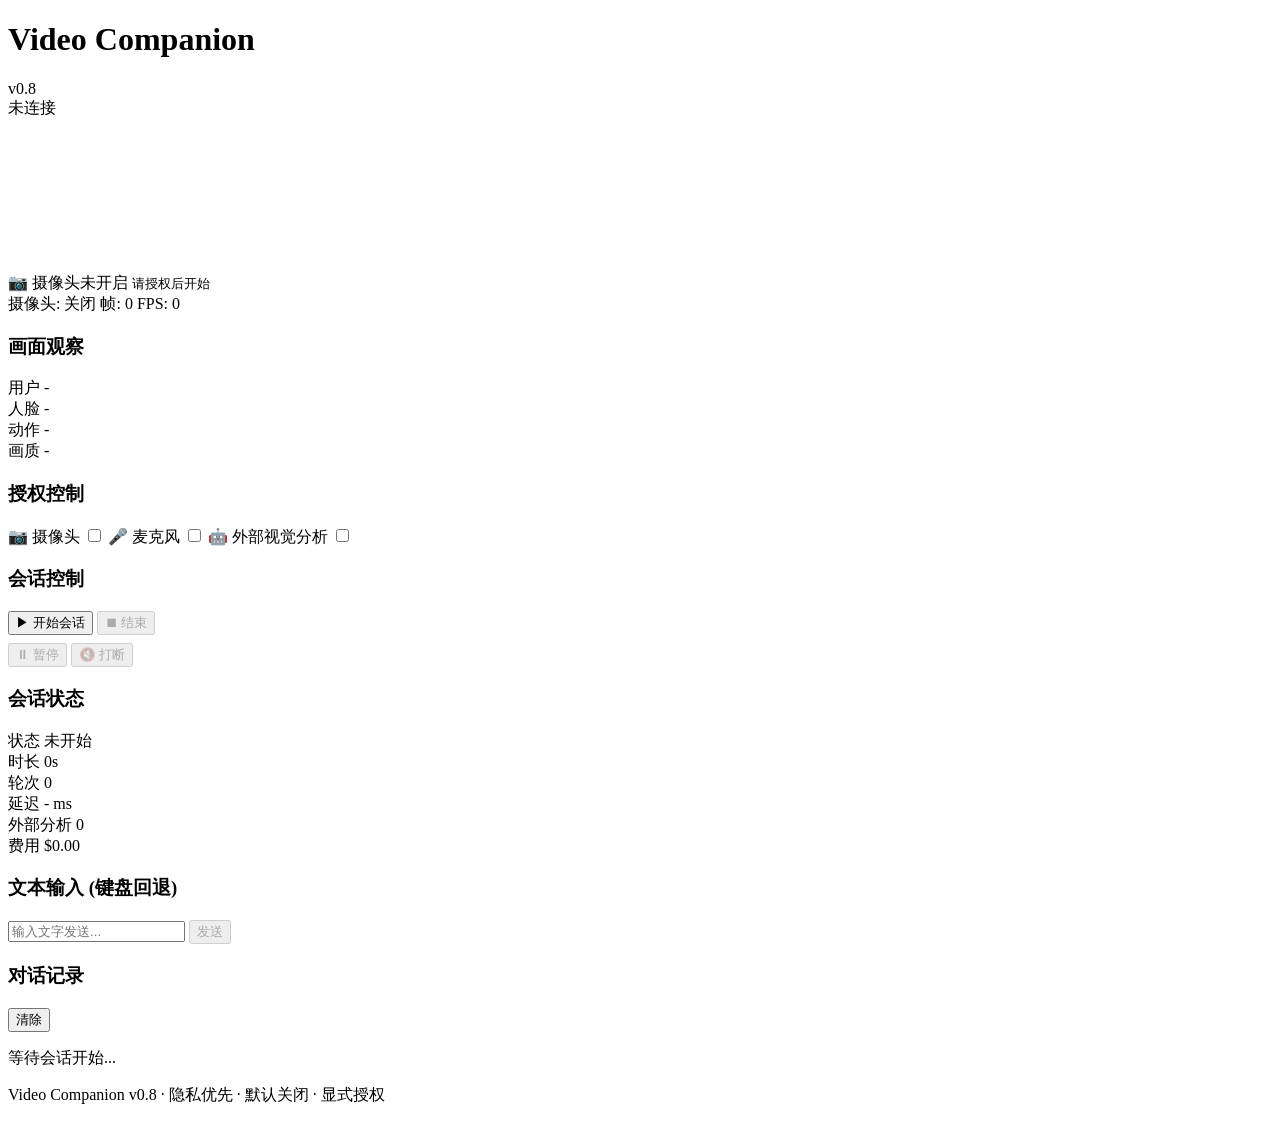
==== web/index.html @ 8a932213 "V0-V8 完整实现：实时视频陪伴独立项目 核心能力： - OpenAI Whisper ASR + OpenAI TTS (ElevenLabs 备选) - OpenCV 人脸/动作检测 - GPT" ====
<!DOCTYPE html>
<html lang="zh-CN">
<head>
    <meta charset="UTF-8">
    <meta name="viewport" content="width=device-width, initial-scale=1.0">
    <title>Video Companion</title>
    <link rel="stylesheet" href="/static/style.css">
</head>
<body>
    <div id="app">
        <header>
            <div class="header-left">
                <h1>Video Companion</h1>
                <span id="version-tag">v0.8</span>
            </div>
            <div class="header-right">
                <span id="audio-visualizer" class="visualizer">
                    <span class="bar"></span><span class="bar"></span><span class="bar"></span>
                    <span class="bar"></span><span class="bar"></span>
                </span>
                <span id="connection-status" class="status-badge disconnected">未连接</span>
            </div>
        </header>

        <main>
            <div class="grid">
                <!-- 左栏：视频 -->
                <div class="grid-left">
                    <section id="video-section">
                        <div id="camera-container">
                            <video id="camera-preview" autoplay playsinline muted></video>
                            <canvas id="camera-canvas" style="display:none"></canvas>
                            <div id="camera-overlay" class="overlay">
                                <div class="overlay-content">
                                    <span class="icon">📷</span>
                                    <span>摄像头未开启</span>
                                    <small>请授权后开始</small>
                                </div>
                            </div>
                            <div id="detection-overlay" class="detection-hud hidden">
                                <div id="face-box" class="face-box hidden"></div>
                            </div>
                        </div>
                        <div class="camera-info">
                            <span id="camera-status">摄像头: 关闭</span>
                            <span id="frame-count" class="metric">帧: 0</span>
                            <span id="fps-display" class="metric">FPS: 0</span>
                        </div>
                    </section>

                    <!-- 观察面板 -->
                    <section id="observation-panel">
                        <h3>画面观察 <span id="obs-timestamp" class="metric"></span></h3>
                        <div id="observation-detail">
                            <div class="obs-row">
                                <span class="obs-label">用户</span>
                                <span id="obs-presence" class="obs-value">-</span>
                            </div>
                            <div class="obs-row">
                                <span class="obs-label">人脸</span>
                                <span id="obs-face" class="obs-value">-</span>
                            </div>
                            <div class="obs-row">
                                <span class="obs-label">动作</span>
                                <span id="obs-motion" class="obs-value">-</span>
                            </div>
                            <div class="obs-row">
                                <span class="obs-label">画质</span>
                                <span id="obs-quality" class="obs-value">-</span>
                            </div>
                            <div class="obs-row" id="obs-external-row" style="display:none">
                                <span class="obs-label">AI分析</span>
                                <span id="obs-external" class="obs-value"></span>
                            </div>
                        </div>
                    </section>
                </div>

                <!-- 右栏：控制和对话 -->
                <div class="grid-right">
                    <!-- 授权 -->
                    <section id="controls">
                        <h3>授权控制</h3>
                        <div class="toggle-list">
                            <label class="toggle-item">
                                <span class="toggle-label">
                                    <span class="icon">📷</span> 摄像头
                                </span>
                                <input type="checkbox" id="consent-camera" class="toggle-input">
                                <span class="toggle-slider"></span>
                            </label>
                            <label class="toggle-item">
                                <span class="toggle-label">
                                    <span class="icon">🎤</span> 麦克风
                                </span>
                                <input type="checkbox" id="consent-microphone" class="toggle-input">
                                <span class="toggle-slider"></span>
                            </label>
                            <label class="toggle-item">
                                <span class="toggle-label">
                                    <span class="icon">🤖</span> 外部视觉分析
                                </span>
                                <input type="checkbox" id="consent-vision" class="toggle-input">
                                <span class="toggle-slider"></span>
                            </label>
                        </div>
                    </section>

                    <!-- 会话 -->
                    <section id="session-controls">
                        <h3>会话控制</h3>
                        <div class="button-row">
                            <button id="btn-start-session" class="btn primary">▶ 开始会话</button>
                            <button id="btn-stop-session" class="btn danger" disabled>⏹ 结束</button>
                        </div>
                        <div class="button-row" style="margin-top:8px">
                            <button id="btn-pause-session" class="btn secondary" disabled>⏸ 暂停</button>
                            <button id="btn-interrupt" class="btn warning" disabled>🔇 打断</button>
                        </div>
                    </section>

                    <!-- 状态 -->
                    <section id="status-panel">
                        <h3>会话状态</h3>
                        <div class="status-grid">
                            <div class="stat">
                                <span class="stat-label">状态</span>
                                <span id="session-state" class="stat-value">未开始</span>
                            </div>
                            <div class="stat">
                                <span class="stat-label">时长</span>
                                <span id="session-duration" class="stat-value">0s</span>
                            </div>
                            <div class="stat">
                                <span class="stat-label">轮次</span>
                                <span id="session-turns" class="stat-value">0</span>
                            </div>
                            <div class="stat">
                                <span class="stat-label">延迟</span>
                                <span id="session-latency" class="stat-value">- ms</span>
                            </div>
                            <div class="stat">
                                <span class="stat-label">外部分析</span>
                                <span id="session-ext-analyzes" class="stat-value">0</span>
                            </div>
                            <div class="stat">
                                <span class="stat-label">费用</span>
                                <span id="session-cost" class="stat-value">$0.00</span>
                            </div>
                        </div>
                    </section>

                    <!-- 文本输入 -->
                    <section id="text-input-section">
                        <h3>文本输入 (键盘回退)</h3>
                        <div class="input-row">
                            <input type="text" id="text-input" placeholder="输入文字发送..." />
                            <button id="btn-send-text" class="btn primary" disabled>发送</button>
                        </div>
                    </section>
                </div>

                <!-- 对话日志 (全宽) -->
                <div class="grid-full">
                    <section id="transcript-panel">
                        <div class="transcript-header">
                            <h3>对话记录</h3>
                            <button id="btn-clear-transcript" class="btn-small">清除</button>
                        </div>
                        <div id="transcript-log">
                            <p class="placeholder">等待会话开始...</p>
                        </div>
                    </section>
                </div>
            </div>
        </main>

        <footer>
            <p>Video Companion v0.8 · 隐私优先 · 默认关闭 · 显式授权</p>
        </footer>
    </div>

    <script src="/static/app.js"></script>
</body>
</html>
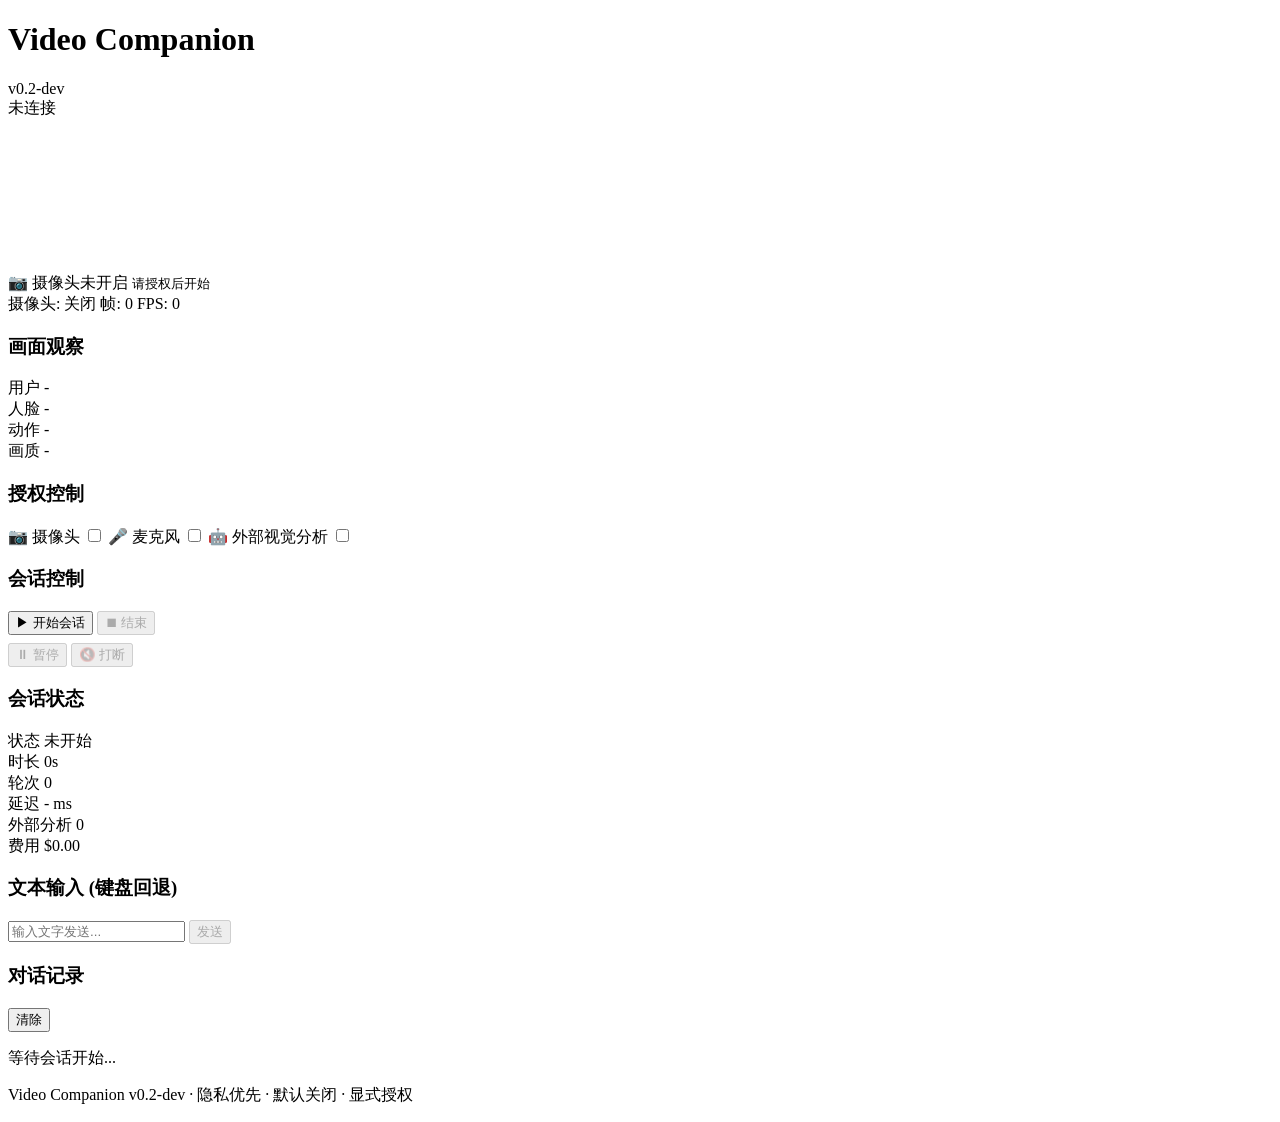
==== commit 2df6d4d5: "修复 5 个硬问题：ASR链路、人格主权、授权统一、视觉fallback、文档诚实 1. ASR: vad_text为空时调用后端Whisper转写，失败不进入人格回复 2. 人格回复: 优先post" ====
--- a/web/index.html
+++ b/web/index.html
@@ -11,7 +11,7 @@
         <header>
             <div class="header-left">
                 <h1>Video Companion</h1>
-                <span id="version-tag">v0.8</span>
+                <span id="version-tag">v0.2-dev</span>
             </div>
             <div class="header-right">
                 <span id="audio-visualizer" class="visualizer">
@@ -176,7 +176,7 @@
         </main>
 
         <footer>
-            <p>Video Companion v0.8 · 隐私优先 · 默认关闭 · 显式授权</p>
+            <p>Video Companion v0.2-dev · 隐私优先 · 默认关闭 · 显式授权</p>
         </footer>
     </div>
 
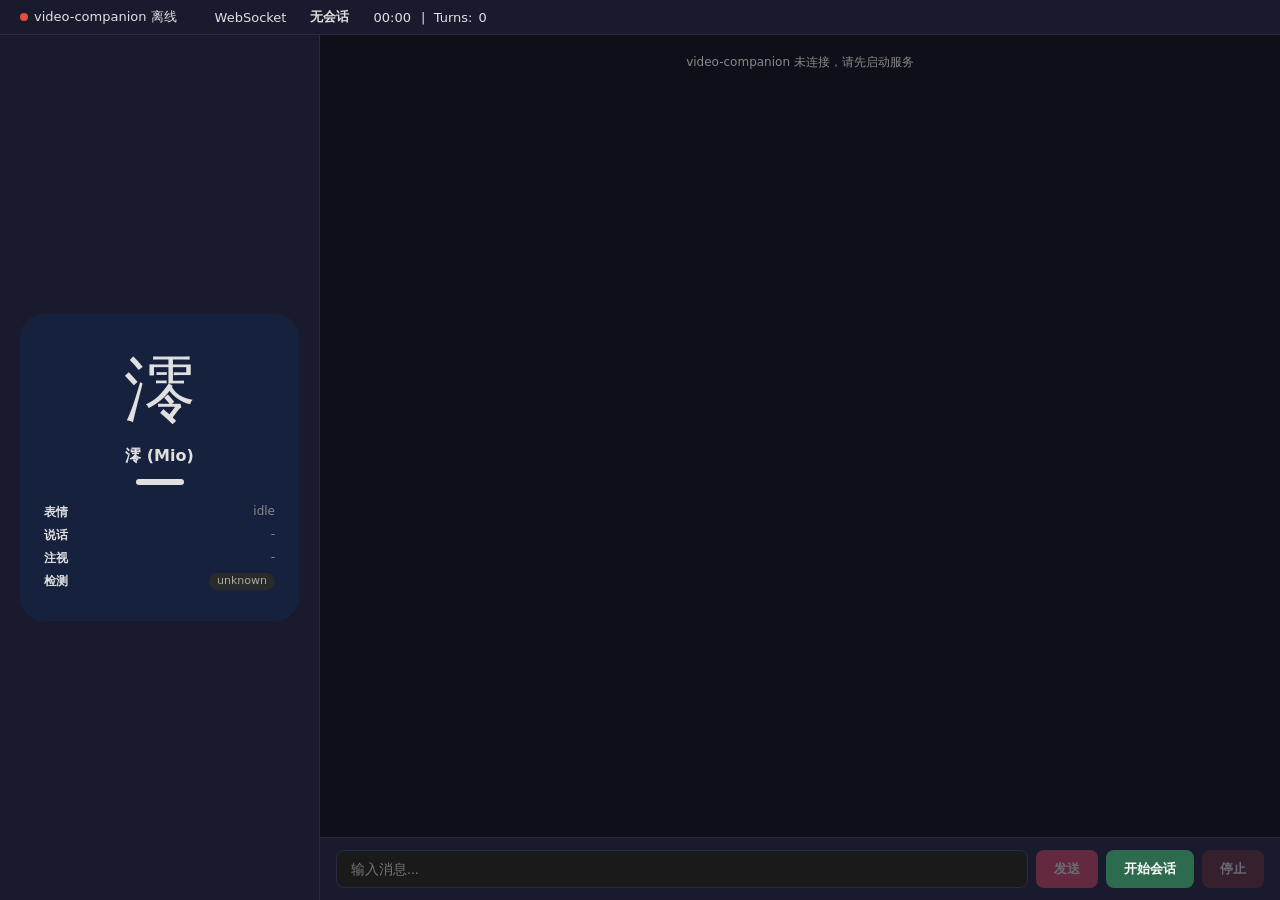
==== commit ccfaf745: "init: AI VTuber main project v0.1.0-dev MVP - main.py: FastAPI server, auto-start video-companion - " ====
--- a/web/index.html
+++ b/web/index.html
@@ -1,185 +1,71 @@
 <!DOCTYPE html>
 <html lang="zh-CN">
 <head>
-    <meta charset="UTF-8">
-    <meta name="viewport" content="width=device-width, initial-scale=1.0">
-    <title>Video Companion</title>
-    <link rel="stylesheet" href="/static/style.css">
+<meta charset="UTF-8">
+<meta name="viewport" content="width=device-width, initial-scale=1.0">
+<title>AI VTuber</title>
+<link rel="stylesheet" href="style.css">
 </head>
 <body>
-    <div id="app">
-        <header>
-            <div class="header-left">
-                <h1>Video Companion</h1>
-                <span id="version-tag">v0.2-dev</span>
-            </div>
-            <div class="header-right">
-                <span id="audio-visualizer" class="visualizer">
-                    <span class="bar"></span><span class="bar"></span><span class="bar"></span>
-                    <span class="bar"></span><span class="bar"></span>
-                </span>
-                <span id="connection-status" class="status-badge disconnected">未连接</span>
-            </div>
-        </header>
 
-        <main>
-            <div class="grid">
-                <!-- 左栏：视频 -->
-                <div class="grid-left">
-                    <section id="video-section">
-                        <div id="camera-container">
-                            <video id="camera-preview" autoplay playsinline muted></video>
-                            <canvas id="camera-canvas" style="display:none"></canvas>
-                            <div id="camera-overlay" class="overlay">
-                                <div class="overlay-content">
-                                    <span class="icon">📷</span>
-                                    <span>摄像头未开启</span>
-                                    <small>请授权后开始</small>
-                                </div>
-                            </div>
-                            <div id="detection-overlay" class="detection-hud hidden">
-                                <div id="face-box" class="face-box hidden"></div>
-                            </div>
-                        </div>
-                        <div class="camera-info">
-                            <span id="camera-status">摄像头: 关闭</span>
-                            <span id="frame-count" class="metric">帧: 0</span>
-                            <span id="fps-display" class="metric">FPS: 0</span>
-                        </div>
-                    </section>
+<!-- Top Status Bar -->
+<header id="topbar">
+  <div class="status-group">
+    <span class="dot" id="dot-vc"></span>
+    <span id="label-vc">video-companion</span>
+  </div>
+  <div class="status-group">
+    <span class="dot" id="dot-ws"></span>
+    <span id="label-ws">WebSocket</span>
+  </div>
+  <div class="status-group">
+    <span id="label-session">无会话</span>
+  </div>
+  <div class="status-group">
+    <span id="label-timer">00:00</span>
+    &nbsp;|&nbsp;
+    Turns: <span id="label-turns">0</span>
+  </div>
+</header>
 
-                    <!-- 观察面板 -->
-                    <section id="observation-panel">
-                        <h3>画面观察 <span id="obs-timestamp" class="metric"></span></h3>
-                        <div id="observation-detail">
-                            <div class="obs-row">
-                                <span class="obs-label">用户</span>
-                                <span id="obs-presence" class="obs-value">-</span>
-                            </div>
-                            <div class="obs-row">
-                                <span class="obs-label">人脸</span>
-                                <span id="obs-face" class="obs-value">-</span>
-                            </div>
-                            <div class="obs-row">
-                                <span class="obs-label">动作</span>
-                                <span id="obs-motion" class="obs-value">-</span>
-                            </div>
-                            <div class="obs-row">
-                                <span class="obs-label">画质</span>
-                                <span id="obs-quality" class="obs-value">-</span>
-                            </div>
-                            <div class="obs-row" id="obs-external-row" style="display:none">
-                                <span class="obs-label">AI分析</span>
-                                <span id="obs-external" class="obs-value"></span>
-                            </div>
-                        </div>
-                    </section>
-                </div>
+<!-- Main Layout -->
+<main id="main-layout">
 
-                <!-- 右栏：控制和对话 -->
-                <div class="grid-right">
-                    <!-- 授权 -->
-                    <section id="controls">
-                        <h3>授权控制</h3>
-                        <div class="toggle-list">
-                            <label class="toggle-item">
-                                <span class="toggle-label">
-                                    <span class="icon">📷</span> 摄像头
-                                </span>
-                                <input type="checkbox" id="consent-camera" class="toggle-input">
-                                <span class="toggle-slider"></span>
-                            </label>
-                            <label class="toggle-item">
-                                <span class="toggle-label">
-                                    <span class="icon">🎤</span> 麦克风
-                                </span>
-                                <input type="checkbox" id="consent-microphone" class="toggle-input">
-                                <span class="toggle-slider"></span>
-                            </label>
-                            <label class="toggle-item">
-                                <span class="toggle-label">
-                                    <span class="icon">🤖</span> 外部视觉分析
-                                </span>
-                                <input type="checkbox" id="consent-vision" class="toggle-input">
-                                <span class="toggle-slider"></span>
-                            </label>
-                        </div>
-                    </section>
+  <!-- Left: Avatar -->
+  <section id="avatar-panel">
+    <div class="avatar-card" id="avatar-card">
+      <div class="avatar-face" id="avatar-face">澪</div>
+      <div class="avatar-name">澪 (Mio)</div>
+      <div class="mouth-bar" id="mouth-bar"></div>
+      <div class="avatar-info">
+        <div class="info-row"><b>表情</b> <span id="av-expression">idle</span></div>
+        <div class="info-row"><b>说话</b> <span id="av-speaking">-</span></div>
+        <div class="info-row"><b>注视</b> <span id="av-looking">-</span></div>
+        <div class="info-row"><b>检测</b> <span class="presence-tag unknown" id="av-presence">unknown</span></div>
+      </div>
+    </div>
+  </section>
 
-                    <!-- 会话 -->
-                    <section id="session-controls">
-                        <h3>会话控制</h3>
-                        <div class="button-row">
-                            <button id="btn-start-session" class="btn primary">▶ 开始会话</button>
-                            <button id="btn-stop-session" class="btn danger" disabled>⏹ 结束</button>
-                        </div>
-                        <div class="button-row" style="margin-top:8px">
-                            <button id="btn-pause-session" class="btn secondary" disabled>⏸ 暂停</button>
-                            <button id="btn-interrupt" class="btn warning" disabled>🔇 打断</button>
-                        </div>
-                    </section>
+  <!-- Right: Chat -->
+  <section id="chat-panel">
+    <div class="chat-messages" id="messages">
+      <p class="placeholder-msg">点击"开始会话"连接 AI VTuber</p>
+    </div>
+    <div class="chat-input-bar">
+      <input type="text" id="text-input" placeholder="输入消息..." disabled>
+      <button id="btn-send" onclick="App.sendText()" disabled>发送</button>
+      <button id="btn-session" class="primary" onclick="App.startSession()">开始会话</button>
+      <button id="btn-stop" class="danger" onclick="App.stopSession()" disabled>停止</button>
+    </div>
+    <div class="summary-bar" id="summary-bar">
+      <strong>会话摘要</strong>
+      <p id="summary-text"></p>
+      <p class="summary-meta">时长: <span id="summary-dur"></span> | 轮次: <span id="summary-turns"></span></p>
+    </div>
+  </section>
 
-                    <!-- 状态 -->
-                    <section id="status-panel">
-                        <h3>会话状态</h3>
-                        <div class="status-grid">
-                            <div class="stat">
-                                <span class="stat-label">状态</span>
-                                <span id="session-state" class="stat-value">未开始</span>
-                            </div>
-                            <div class="stat">
-                                <span class="stat-label">时长</span>
-                                <span id="session-duration" class="stat-value">0s</span>
-                            </div>
-                            <div class="stat">
-                                <span class="stat-label">轮次</span>
-                                <span id="session-turns" class="stat-value">0</span>
-                            </div>
-                            <div class="stat">
-                                <span class="stat-label">延迟</span>
-                                <span id="session-latency" class="stat-value">- ms</span>
-                            </div>
-                            <div class="stat">
-                                <span class="stat-label">外部分析</span>
-                                <span id="session-ext-analyzes" class="stat-value">0</span>
-                            </div>
-                            <div class="stat">
-                                <span class="stat-label">费用</span>
-                                <span id="session-cost" class="stat-value">$0.00</span>
-                            </div>
-                        </div>
-                    </section>
+</main>
 
-                    <!-- 文本输入 -->
-                    <section id="text-input-section">
-                        <h3>文本输入 (键盘回退)</h3>
-                        <div class="input-row">
-                            <input type="text" id="text-input" placeholder="输入文字发送..." />
-                            <button id="btn-send-text" class="btn primary" disabled>发送</button>
-                        </div>
-                    </section>
-                </div>
-
-                <!-- 对话日志 (全宽) -->
-                <div class="grid-full">
-                    <section id="transcript-panel">
-                        <div class="transcript-header">
-                            <h3>对话记录</h3>
-                            <button id="btn-clear-transcript" class="btn-small">清除</button>
-                        </div>
-                        <div id="transcript-log">
-                            <p class="placeholder">等待会话开始...</p>
-                        </div>
-                    </section>
-                </div>
-            </div>
-        </main>
-
-        <footer>
-            <p>Video Companion v0.2-dev · 隐私优先 · 默认关闭 · 显式授权</p>
-        </footer>
-    </div>
-
-    <script src="/static/app.js"></script>
+<script src="app.js"></script>
 </body>
 </html>
--- a/web/style.css
+++ b/web/style.css
@@ -0,0 +1,200 @@
+/* style.css — AI VTuber 主项目 */
+
+:root {
+  --bg: #0f0f1a;
+  --panel: #1a1a2e;
+  --card: #16213e;
+  --accent: #e94560;
+  --text: #e0e0e0;
+  --dim: #888;
+  --border: #2a2a40;
+}
+
+* { box-sizing: border-box; margin: 0; padding: 0; }
+body {
+  background: var(--bg);
+  color: var(--text);
+  font-family: 'Segoe UI', system-ui, sans-serif;
+  height: 100vh;
+  display: flex;
+  flex-direction: column;
+  overflow: hidden;
+}
+
+/* ===== Top Bar ===== */
+#topbar {
+  background: var(--panel);
+  border-bottom: 1px solid var(--border);
+  display: flex;
+  gap: 24px;
+  align-items: center;
+  padding: 8px 20px;
+  font-size: 13px;
+  flex-shrink: 0;
+}
+.status-group { display: flex; align-items: center; gap: 6px; }
+.dot { width: 8px; height: 8px; border-radius: 50%; flex-shrink: 0; }
+.dot.on  { background: #2ecc71; box-shadow: 0 0 6px #2ecc71; }
+.dot.off { background: #e74c3c; }
+#label-session { font-weight: bold; }
+
+/* ===== Main Layout ===== */
+#main-layout {
+  display: flex;
+  flex: 1;
+  min-height: 0;
+}
+
+/* ===== Avatar Panel ===== */
+#avatar-panel {
+  flex: 0 0 320px;
+  display: flex;
+  align-items: center;
+  justify-content: center;
+  background: var(--panel);
+  border-right: 1px solid var(--border);
+  padding: 20px;
+}
+.avatar-card {
+  background: var(--card);
+  border-radius: 24px;
+  padding: 28px 24px;
+  text-align: center;
+  width: 100%;
+  transition: background 0.3s, transform 0.2s;
+}
+.avatar-card.talking {
+  background: linear-gradient(135deg, #2a2a5a, #4a3a7a);
+  animation: talkPulse 0.35s ease-in-out infinite alternate;
+}
+@keyframes talkPulse {
+  from { transform: scale(1); }
+  to   { transform: scale(1.015); }
+}
+.avatar-face {
+  font-size: 72px;
+  margin-bottom: 8px;
+  transition: transform 0.2s;
+}
+.avatar-name {
+  font-size: 16px;
+  font-weight: 600;
+  margin-bottom: 12px;
+}
+.mouth-bar {
+  width: 48px;
+  height: 6px;
+  background: var(--text);
+  border-radius: 3px;
+  margin: 0 auto 16px;
+  transition: height 0.15s;
+}
+.mouth-bar.open { height: 16px; }
+.avatar-info { text-align: left; font-size: 12px; }
+.info-row {
+  display: flex;
+  justify-content: space-between;
+  padding: 3px 0;
+  color: var(--dim);
+}
+.info-row b { color: var(--text); }
+.presence-tag {
+  padding: 1px 8px;
+  border-radius: 10px;
+  font-size: 11px;
+}
+.presence-tag.present  { background: #1e3a1e; color: #6f6; }
+.presence-tag.absent   { background: #3a1e1e; color: #f66; }
+.presence-tag.unknown  { background: #2a2a2a; color: #aaa; }
+
+/* ===== Chat Panel ===== */
+#chat-panel {
+  flex: 1;
+  display: flex;
+  flex-direction: column;
+  min-width: 0;
+}
+.chat-messages {
+  flex: 1;
+  overflow-y: auto;
+  padding: 16px 20px;
+  display: flex;
+  flex-direction: column;
+  gap: 10px;
+}
+.placeholder-msg {
+  text-align: center;
+  color: var(--dim);
+  margin-top: 40px;
+  font-size: 14px;
+}
+.msg {
+  max-width: 72%;
+  padding: 10px 14px;
+  border-radius: 12px;
+  font-size: 14px;
+  line-height: 1.5;
+  word-break: break-word;
+}
+.msg.user   { align-self: flex-end; background: var(--accent); }
+.msg.ai     { align-self: flex-start; background: #252545; }
+.msg.system { align-self: center; background: none; color: var(--dim); font-size: 12px; padding: 2px; }
+
+/* ===== Input Bar ===== */
+.chat-input-bar {
+  display: flex;
+  gap: 8px;
+  padding: 12px 16px;
+  background: var(--panel);
+  border-top: 1px solid var(--border);
+}
+.chat-input-bar input {
+  flex: 1;
+  background: #1a1a1a;
+  border: 1px solid var(--border);
+  border-radius: 8px;
+  padding: 10px 14px;
+  color: var(--text);
+  font-size: 14px;
+  outline: none;
+}
+.chat-input-bar input:focus { border-color: var(--accent); }
+.chat-input-bar button {
+  border: none;
+  border-radius: 8px;
+  padding: 10px 18px;
+  cursor: pointer;
+  font-size: 13px;
+  font-weight: 600;
+  white-space: nowrap;
+}
+.chat-input-bar button:disabled { opacity: 0.35; cursor: default; }
+#btn-send { background: var(--accent); color: #fff; }
+button.primary { background: #2d6b4f; color: #fff; }
+button.danger  { background: #6b2d2d; color: #fff; }
+
+/* ===== Summary Bar ===== */
+.summary-bar {
+  display: none;
+  padding: 14px 20px;
+  background: #111;
+  border-top: 1px solid var(--border);
+  font-size: 13px;
+}
+.summary-bar.show { display: block; }
+.summary-bar strong { color: var(--accent); display: block; margin-bottom: 6px; }
+.summary-bar p { color: var(--dim); margin: 2px 0; }
+.summary-meta { font-size: 12px; }
+
+/* ===== Scrollbar ===== */
+::-webkit-scrollbar { width: 6px; }
+::-webkit-scrollbar-track { background: transparent; }
+::-webkit-scrollbar-thumb { background: #333; border-radius: 3px; }
+
+/* ===== Responsive ===== */
+@media (max-width: 700px) {
+  #main-layout { flex-direction: column; }
+  #avatar-panel { flex: 0 0 auto; border-right: none; border-bottom: 1px solid var(--border); padding: 16px; }
+  .avatar-card { max-width: 240px; }
+  .avatar-face { font-size: 48px; }
+}
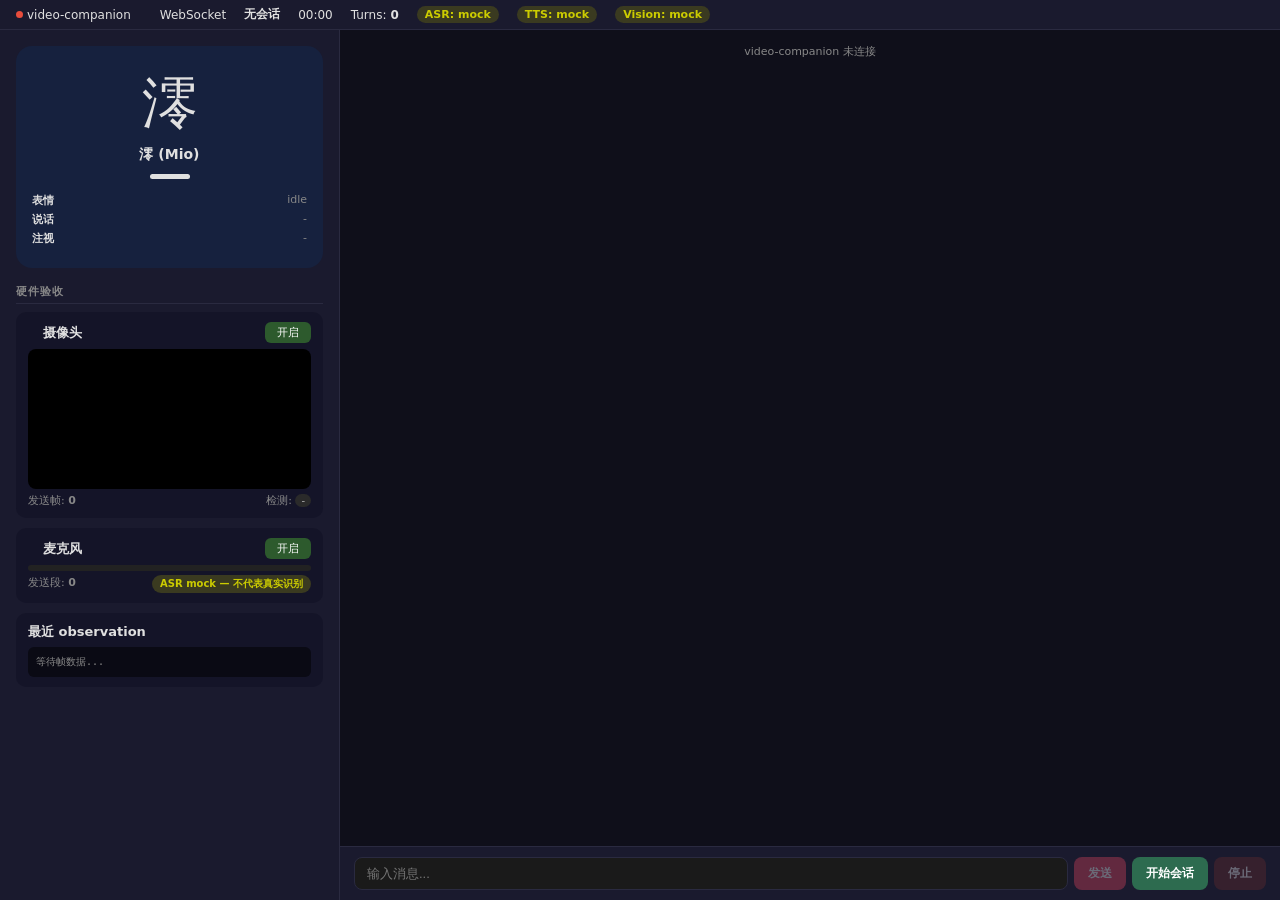
==== commit 8c92f2f3: "feat: hardware verification UI (camera preview, mic meter, observation) - Add camera toggle with loc" ====
--- a/web/index.html
+++ b/web/index.html
@@ -10,29 +10,20 @@
 
 <!-- Top Status Bar -->
 <header id="topbar">
-  <div class="status-group">
-    <span class="dot" id="dot-vc"></span>
-    <span id="label-vc">video-companion</span>
-  </div>
-  <div class="status-group">
-    <span class="dot" id="dot-ws"></span>
-    <span id="label-ws">WebSocket</span>
-  </div>
-  <div class="status-group">
-    <span id="label-session">无会话</span>
-  </div>
-  <div class="status-group">
-    <span id="label-timer">00:00</span>
-    &nbsp;|&nbsp;
-    Turns: <span id="label-turns">0</span>
-  </div>
+  <span class="status-item"><span class="dot" id="dot-vc"></span> video-companion</span>
+  <span class="status-item"><span class="dot" id="dot-ws"></span> WebSocket</span>
+  <span class="status-item" id="label-session">无会话</span>
+  <span class="status-item" id="label-timer">00:00</span>
+  <span class="status-item">Turns: <b id="label-turns">0</b></span>
+  <span class="mock-badge" id="mock-asr">ASR: mock</span>
+  <span class="mock-badge" id="mock-tts">TTS: mock</span>
+  <span class="mock-badge" id="mock-vision">Vision: mock</span>
 </header>
 
 <!-- Main Layout -->
 <main id="main-layout">
-
-  <!-- Left: Avatar -->
-  <section id="avatar-panel">
+  <!-- Left: Avatar + Hardware -->
+  <section id="left-panel">
     <div class="avatar-card" id="avatar-card">
       <div class="avatar-face" id="avatar-face">澪</div>
       <div class="avatar-name">澪 (Mio)</div>
@@ -41,7 +32,49 @@
         <div class="info-row"><b>表情</b> <span id="av-expression">idle</span></div>
         <div class="info-row"><b>说话</b> <span id="av-speaking">-</span></div>
         <div class="info-row"><b>注视</b> <span id="av-looking">-</span></div>
-        <div class="info-row"><b>检测</b> <span class="presence-tag unknown" id="av-presence">unknown</span></div>
+      </div>
+    </div>
+
+    <div class="hw-section">
+      <h3 class="hw-title">硬件验收</h3>
+
+      <!-- Camera -->
+      <div class="hw-block">
+        <div class="hw-header">
+          <span class="dot" id="dot-cam"></span>
+          <strong>摄像头</strong>
+          <button id="btn-cam-toggle" onclick="App.toggleCamera()">开启</button>
+        </div>
+        <video id="cam-preview" autoplay playsinline muted></video>
+        <canvas id="cam-canvas" style="display:none"></canvas>
+        <div class="hw-meta">
+          <span>发送帧: <b id="cam-frames">0</b></span>
+          <span>检测: <span class="presence-tag unknown" id="hw-presence">-</span></span>
+        </div>
+        <div id="cam-error" class="hw-error" style="display:none"></div>
+      </div>
+
+      <!-- Mic -->
+      <div class="hw-block">
+        <div class="hw-header">
+          <span class="dot" id="dot-mic"></span>
+          <strong>麦克风</strong>
+          <button id="btn-mic-toggle" onclick="App.toggleMic()">开启</button>
+        </div>
+        <div class="meter-bar">
+          <div class="meter-fill" id="mic-meter" style="width:0%"></div>
+        </div>
+        <div class="hw-meta">
+          <span>发送段: <b id="mic-segments">0</b></span>
+          <span class="mock-badge" style="font-size:10px">ASR mock — 不代表真实识别</span>
+        </div>
+        <div id="mic-error" class="hw-error" style="display:none"></div>
+      </div>
+
+      <!-- Observation -->
+      <div class="hw-block">
+        <div class="hw-header"><strong>最近 observation</strong></div>
+        <pre id="obs-raw" class="obs-raw">等待帧数据...</pre>
       </div>
     </div>
   </section>
@@ -63,7 +96,6 @@
       <p class="summary-meta">时长: <span id="summary-dur"></span> | 轮次: <span id="summary-turns"></span></p>
     </div>
   </section>
-
 </main>
 
 <script src="app.js"></script>
--- a/web/style.css
+++ b/web/style.css
@@ -26,17 +26,26 @@
   background: var(--panel);
   border-bottom: 1px solid var(--border);
   display: flex;
-  gap: 24px;
+  gap: 18px;
   align-items: center;
-  padding: 8px 20px;
-  font-size: 13px;
+  padding: 6px 16px;
+  font-size: 12px;
   flex-shrink: 0;
-}
-.status-group { display: flex; align-items: center; gap: 6px; }
-.dot { width: 8px; height: 8px; border-radius: 50%; flex-shrink: 0; }
-.dot.on  { background: #2ecc71; box-shadow: 0 0 6px #2ecc71; }
+  flex-wrap: wrap;
+}
+.status-item { display: flex; align-items: center; gap: 4px; }
+.dot { width: 7px; height: 7px; border-radius: 50%; flex-shrink: 0; }
+.dot.on  { background: #2ecc71; box-shadow: 0 0 5px #2ecc71; }
 .dot.off { background: #e74c3c; }
 #label-session { font-weight: bold; }
+.mock-badge {
+  padding: 2px 8px;
+  border-radius: 10px;
+  background: #3a3a20;
+  color: #cc0;
+  font-size: 11px;
+  font-weight: 600;
+}
 
 /* ===== Main Layout ===== */
 #main-layout {
@@ -45,128 +54,124 @@
   min-height: 0;
 }
 
-/* ===== Avatar Panel ===== */
-#avatar-panel {
-  flex: 0 0 320px;
-  display: flex;
-  align-items: center;
-  justify-content: center;
+/* ===== Left Panel ===== */
+#left-panel {
+  flex: 0 0 340px;
   background: var(--panel);
   border-right: 1px solid var(--border);
-  padding: 20px;
+  overflow-y: auto;
+  display: flex;
+  flex-direction: column;
 }
 .avatar-card {
   background: var(--card);
-  border-radius: 24px;
-  padding: 28px 24px;
+  border-radius: 16px;
+  margin: 16px;
+  padding: 20px 16px;
   text-align: center;
-  width: 100%;
   transition: background 0.3s, transform 0.2s;
+  flex-shrink: 0;
 }
 .avatar-card.talking {
   background: linear-gradient(135deg, #2a2a5a, #4a3a7a);
   animation: talkPulse 0.35s ease-in-out infinite alternate;
 }
-@keyframes talkPulse {
-  from { transform: scale(1); }
-  to   { transform: scale(1.015); }
-}
-.avatar-face {
-  font-size: 72px;
-  margin-bottom: 8px;
-  transition: transform 0.2s;
-}
-.avatar-name {
-  font-size: 16px;
-  font-weight: 600;
-  margin-bottom: 12px;
-}
+@keyframes talkPulse { from { transform: scale(1); } to { transform: scale(1.015); } }
+.avatar-face { font-size: 56px; margin-bottom: 4px; }
+.avatar-name { font-size: 14px; font-weight: 600; margin-bottom: 10px; }
 .mouth-bar {
-  width: 48px;
-  height: 6px;
-  background: var(--text);
-  border-radius: 3px;
-  margin: 0 auto 16px;
-  transition: height 0.15s;
-}
-.mouth-bar.open { height: 16px; }
-.avatar-info { text-align: left; font-size: 12px; }
-.info-row {
-  display: flex;
-  justify-content: space-between;
-  padding: 3px 0;
-  color: var(--dim);
-}
+  width: 40px; height: 5px; background: var(--text);
+  border-radius: 3px; margin: 0 auto 12px; transition: height 0.15s;
+}
+.mouth-bar.open { height: 14px; }
+.avatar-info { text-align: left; font-size: 11px; }
+.info-row { display: flex; justify-content: space-between; padding: 2px 0; color: var(--dim); }
 .info-row b { color: var(--text); }
-.presence-tag {
-  padding: 1px 8px;
+
+/* ===== Hardware Section ===== */
+.hw-section { padding: 0 16px 16px; }
+.hw-title {
+  font-size: 11px; text-transform: uppercase; letter-spacing: 1px;
+  color: var(--dim); margin-bottom: 8px; border-bottom: 1px solid var(--border); padding-bottom: 4px;
+}
+.hw-block {
+  background: #141428;
   border-radius: 10px;
-  font-size: 11px;
-}
+  padding: 10px 12px;
+  margin-bottom: 10px;
+}
+.hw-header {
+  display: flex; align-items: center; gap: 8px; margin-bottom: 6px; font-size: 13px;
+}
+.hw-header button {
+  margin-left: auto;
+  background: #2d5a2d; color: #fff; border: none;
+  border-radius: 6px; padding: 3px 12px; font-size: 11px; cursor: pointer;
+}
+.hw-header button:hover { background: #3a703a; }
+#cam-preview {
+  width: 100%; max-height: 140px; border-radius: 8px; background: #000;
+  display: block; object-fit: cover;
+}
+.hw-meta {
+  display: flex; justify-content: space-between; font-size: 11px; color: var(--dim); margin-top: 4px;
+}
+.hw-error {
+  color: #f66; font-size: 11px; margin-top: 4px; background: #3a1e1e;
+  padding: 4px 8px; border-radius: 6px;
+}
+.presence-tag { padding: 1px 6px; border-radius: 8px; font-size: 10px; }
 .presence-tag.present  { background: #1e3a1e; color: #6f6; }
 .presence-tag.absent   { background: #3a1e1e; color: #f66; }
 .presence-tag.unknown  { background: #2a2a2a; color: #aaa; }
+.presence-tag.unusable { background: #3a2a1e; color: #fa0; }
+
+/* Mic meter */
+.meter-bar {
+  height: 6px; background: #222; border-radius: 3px; margin: 4px 0;
+}
+.meter-fill {
+  height: 100%; background: linear-gradient(90deg, #2ecc71, #e94560);
+  border-radius: 3px; transition: width 0.1s;
+}
+
+/* Observation raw */
+.obs-raw {
+  font-size: 10px; color: var(--dim); background: #0a0a14;
+  padding: 8px; border-radius: 6px; max-height: 100px; overflow-y: auto;
+  white-space: pre-wrap; word-break: break-all; margin-top: 4px;
+}
 
 /* ===== Chat Panel ===== */
 #chat-panel {
-  flex: 1;
-  display: flex;
-  flex-direction: column;
-  min-width: 0;
+  flex: 1; display: flex; flex-direction: column; min-width: 0;
 }
 .chat-messages {
-  flex: 1;
-  overflow-y: auto;
-  padding: 16px 20px;
-  display: flex;
-  flex-direction: column;
-  gap: 10px;
-}
-.placeholder-msg {
-  text-align: center;
-  color: var(--dim);
-  margin-top: 40px;
-  font-size: 14px;
-}
+  flex: 1; overflow-y: auto; padding: 12px 16px;
+  display: flex; flex-direction: column; gap: 8px;
+}
+.placeholder-msg { text-align: center; color: var(--dim); margin-top: 40px; font-size: 14px; }
 .msg {
-  max-width: 72%;
-  padding: 10px 14px;
-  border-radius: 12px;
-  font-size: 14px;
-  line-height: 1.5;
-  word-break: break-word;
+  max-width: 75%; padding: 8px 12px; border-radius: 10px;
+  font-size: 13px; line-height: 1.5; word-break: break-word;
 }
 .msg.user   { align-self: flex-end; background: var(--accent); }
 .msg.ai     { align-self: flex-start; background: #252545; }
-.msg.system { align-self: center; background: none; color: var(--dim); font-size: 12px; padding: 2px; }
+.msg.system { align-self: center; background: none; color: var(--dim); font-size: 11px; padding: 2px; }
 
 /* ===== Input Bar ===== */
 .chat-input-bar {
-  display: flex;
-  gap: 8px;
-  padding: 12px 16px;
-  background: var(--panel);
-  border-top: 1px solid var(--border);
+  display: flex; gap: 6px; padding: 10px 14px;
+  background: var(--panel); border-top: 1px solid var(--border);
 }
 .chat-input-bar input {
-  flex: 1;
-  background: #1a1a1a;
-  border: 1px solid var(--border);
-  border-radius: 8px;
-  padding: 10px 14px;
-  color: var(--text);
-  font-size: 14px;
-  outline: none;
+  flex: 1; background: #1a1a1a; border: 1px solid var(--border);
+  border-radius: 8px; padding: 8px 12px; color: var(--text); font-size: 13px; outline: none;
 }
 .chat-input-bar input:focus { border-color: var(--accent); }
 .chat-input-bar button {
-  border: none;
-  border-radius: 8px;
-  padding: 10px 18px;
-  cursor: pointer;
-  font-size: 13px;
-  font-weight: 600;
-  white-space: nowrap;
+  border: none; border-radius: 8px; padding: 8px 14px;
+  cursor: pointer; font-size: 12px; font-weight: 600; white-space: nowrap;
 }
 .chat-input-bar button:disabled { opacity: 0.35; cursor: default; }
 #btn-send { background: var(--accent); color: #fff; }
@@ -175,26 +180,22 @@
 
 /* ===== Summary Bar ===== */
 .summary-bar {
-  display: none;
-  padding: 14px 20px;
-  background: #111;
-  border-top: 1px solid var(--border);
-  font-size: 13px;
+  display: none; padding: 12px 18px; background: #111;
+  border-top: 1px solid var(--border); font-size: 12px;
 }
 .summary-bar.show { display: block; }
-.summary-bar strong { color: var(--accent); display: block; margin-bottom: 6px; }
+.summary-bar strong { color: var(--accent); display: block; margin-bottom: 4px; }
 .summary-bar p { color: var(--dim); margin: 2px 0; }
-.summary-meta { font-size: 12px; }
+.summary-meta { font-size: 11px; }
 
 /* ===== Scrollbar ===== */
-::-webkit-scrollbar { width: 6px; }
+::-webkit-scrollbar { width: 5px; }
 ::-webkit-scrollbar-track { background: transparent; }
 ::-webkit-scrollbar-thumb { background: #333; border-radius: 3px; }
 
 /* ===== Responsive ===== */
-@media (max-width: 700px) {
+@media (max-width: 780px) {
   #main-layout { flex-direction: column; }
-  #avatar-panel { flex: 0 0 auto; border-right: none; border-bottom: 1px solid var(--border); padding: 16px; }
-  .avatar-card { max-width: 240px; }
-  .avatar-face { font-size: 48px; }
-}
+  #left-panel { flex: 0 0 auto; border-right: none; border-bottom: 1px solid var(--border); max-height: 50vh; }
+  .avatar-card { margin: 10px; }
+}
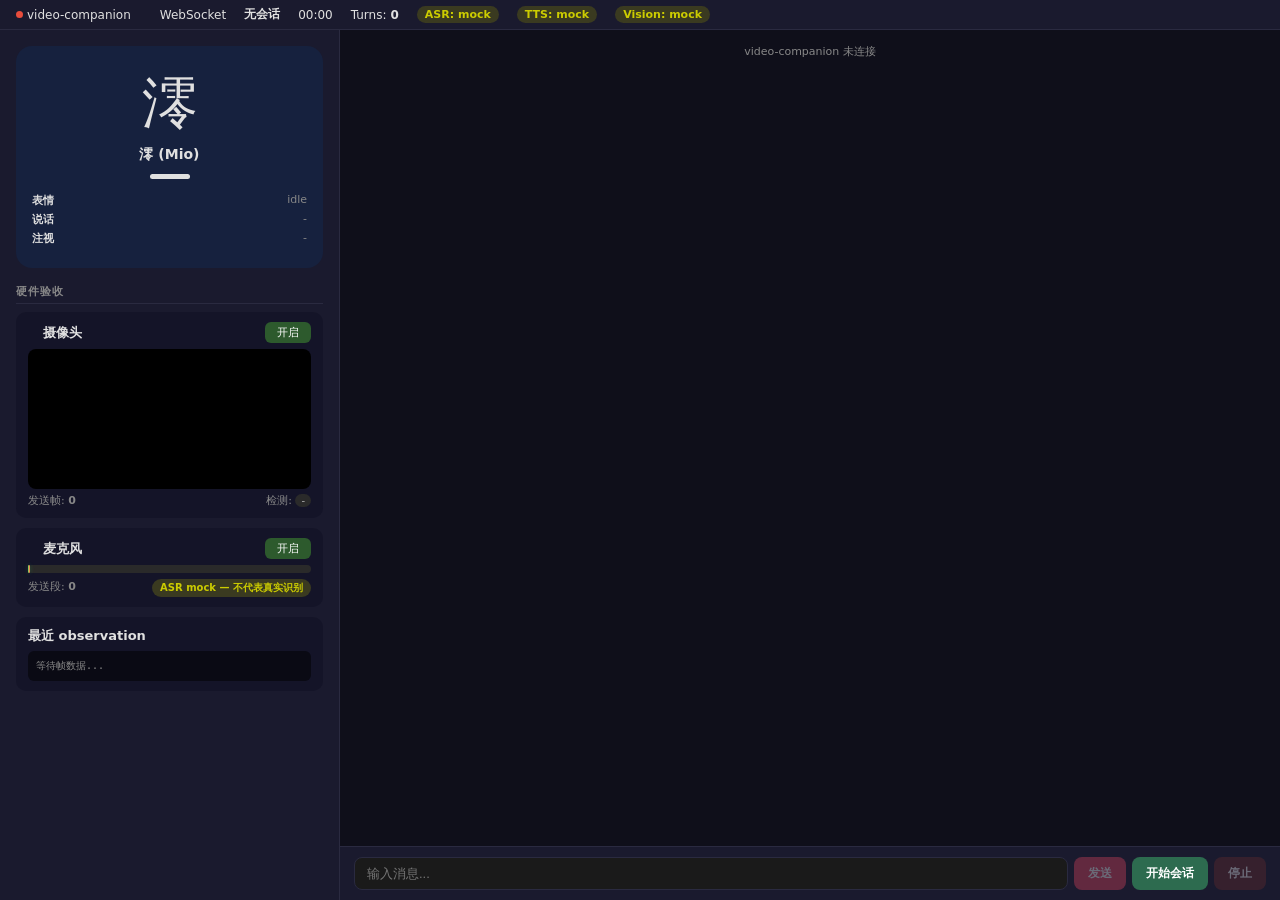
==== commit 44b11349: "fix: microphone AudioContext resume + debug visibility" ====
--- a/web/index.html
+++ b/web/index.html
@@ -69,6 +69,7 @@
           <span class="mock-badge" style="font-size:10px">ASR mock — 不代表真实识别</span>
         </div>
         <div id="mic-error" class="hw-error" style="display:none"></div>
+        <div id="mic-debug" class="mic-debug" style="display:none">Mic: off | Level: 0.00 | Ctx: -- | Track: --</div>
       </div>
 
       <!-- Observation -->
--- a/web/style.css
+++ b/web/style.css
@@ -120,6 +120,12 @@
   color: #f66; font-size: 11px; margin-top: 4px; background: #3a1e1e;
   padding: 4px 8px; border-radius: 6px;
 }
+.mic-debug {
+  font-size: 10px; color: #aaa; margin-top: 4px;
+  font-family: 'Consolas', 'Courier New', monospace; line-height: 1.5;
+  background: #0d0d18; padding: 4px 8px; border-radius: 4px;
+  word-break: break-all;
+}
 .presence-tag { padding: 1px 6px; border-radius: 8px; font-size: 10px; }
 .presence-tag.present  { background: #1e3a1e; color: #6f6; }
 .presence-tag.absent   { background: #3a1e1e; color: #f66; }
@@ -128,11 +134,13 @@
 
 /* Mic meter */
 .meter-bar {
-  height: 6px; background: #222; border-radius: 3px; margin: 4px 0;
+  height: 8px; background: #2a2a2a; border-radius: 4px; margin: 6px 0;
 }
 .meter-fill {
-  height: 100%; background: linear-gradient(90deg, #2ecc71, #e94560);
-  border-radius: 3px; transition: width 0.1s;
+  height: 100%; min-width: 2px;
+  background: linear-gradient(90deg, #2ecc71, #f0c040, #e94560);
+  border-radius: 4px; transition: width 0.08s;
+  box-shadow: 0 0 4px rgba(46,204,113,0.3);
 }
 
 /* Observation raw */
